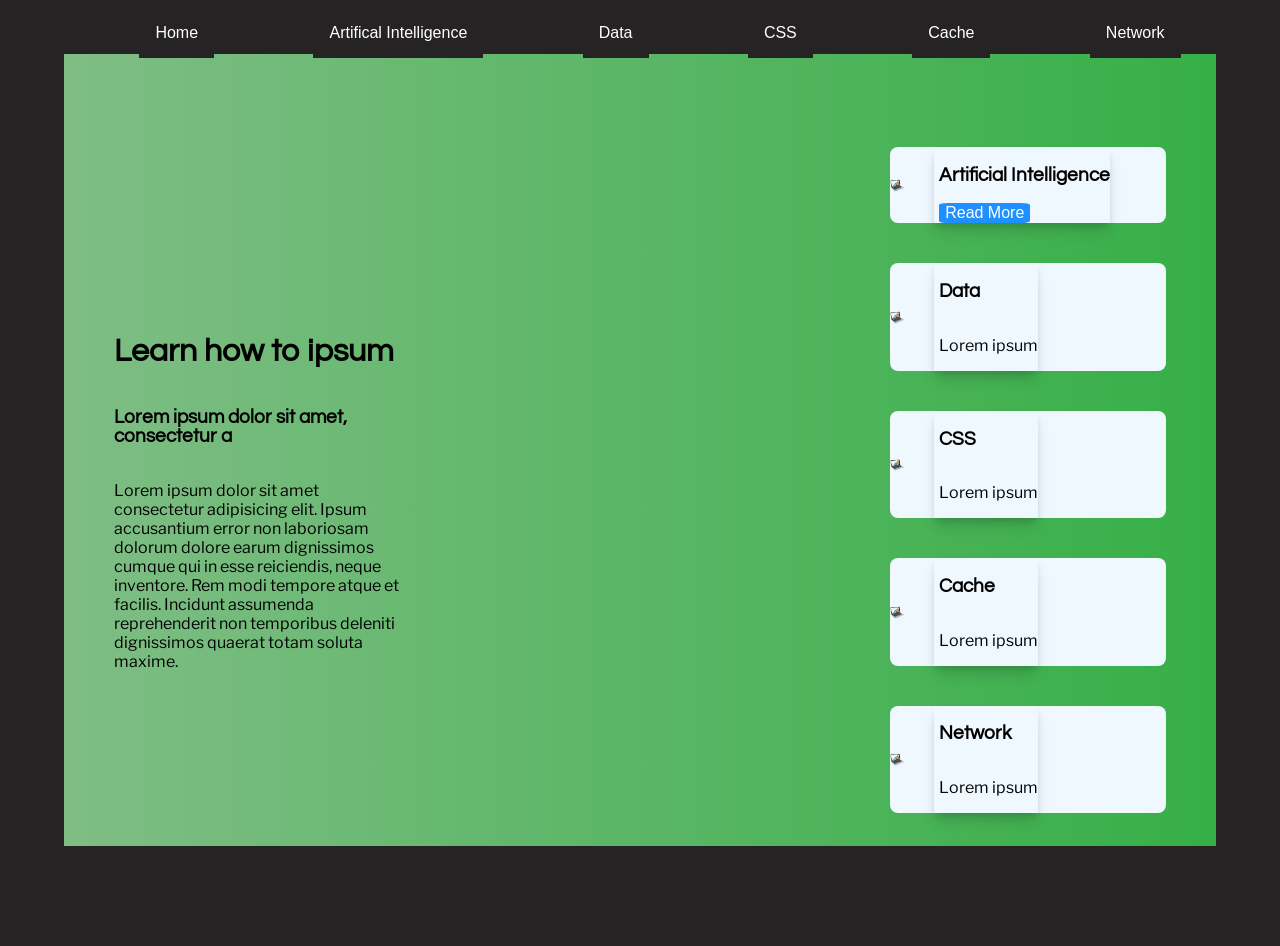
==== index.html @ a18963d1 "styling btn" ====
<!--
Tuesday
finish cards
Wednesday
website logo
organise docs
delete bad css
-->
<html lang="nb">

<head>
  <meta charset="UTF-8" />
  <meta name="viewport" content="width=device-width, initial-scale=1.0" />
  <title>IT Dictionary Sebastian</title>
</head>
<link rel="stylesheet" href="css/style.css" />

<body>
  <nav>
    <ul>
      <li class="navbar_li">
        <div class="dropdown">
          <a href="/index.html"><button class="dropbtn">Home</button></a>
      </li>
      <li class="navbar_li">
        <div class="dropdown">
          <a href="/html/ai.html"><button class="dropbtn">Artifical Intelligence</button></a>
          <div class="dropdown-content">
            <a href="/html/ai.html#Tutorial">Tutorial</a>
          </div>
        </div>
      </li>
      <li class="navbar_li">
        <div class="dropdown">
          <a href="/html/data.html"><button class="dropbtn">Data</button></a>
        </div>
      </li>
      <li class="navbar_li">
        <div class="dropdown">
          <a href="/html/css.html"><button class="dropbtn">CSS</button></a>
        </div>
      </li>
      <li class="navbar_li">
        <div class="dropdown">
          <a href="/html/cache.html"><button class="dropbtn">Cache</button></a>
        </div>
      </li>
      <li class="navbar_li">
        <div class="dropdown">
          <a href="/html/network.html"><button class="dropbtn">Network</button></a>
        </div>
      </li>
    </ul>
  </nav>
  <div class="frontpage_gradient">
    <div class="frontpage_group">
      <div class="frontpage_left_block">
        <h1>Learn how to ipsum</h1>
        <h3>Lorem ipsum dolor sit amet, consectetur a</h3>
        <p>
          Lorem ipsum dolor sit amet consectetur adipisicing elit. Ipsum
          accusantium error non laboriosam dolorum dolore earum dignissimos
          cumque qui in esse reiciendis, neque inventore. Rem modi tempore
          atque et facilis. Incidunt assumenda reprehenderit non temporibus
          deleniti dignissimos quaerat totam soluta maxime.
        </p>
      </div>

      <div class="frontpage_card_list">
        <ul>
          <li class="card_main">
            <img src="/img/laptop.png" alt="" />
            <div class="card_subject">
              <h3>Artificial Intelligence</h3>
              <a href="/html/ai.html"><button class="article_btn">Read More</button></a>
            </div>
          </li>
          <li class="card_main">
            <img src="/img/laptop.png" alt="" />
            <div class="card_subject">
              <h3>Data</h3>
              <p>Lorem ipsum</p>
            </div>
          </li>
          <li class="card_main">
            <img src="/img/laptop.png" alt="" />
            <div class="card_subject">
              <h3>CSS</h3>
              <p>Lorem ipsum</p>
            </div>
          </li>
          <li class="card_main">
            <img src="/img/laptop.png" alt="" />
            <div class="card_subject">
              <h3>Cache</h3>
              <p>Lorem ipsum</p>
            </div>
          </li>
          <li class="card_main">
            <img src="/img/laptop.png" alt="" />
            <div class="card_subject">
              <h3>Network</h3>
              <p>Lorem ipsum</p>
            </div>
          </li>
        </ul>
      </div>
    </div>
  </div>
</body>

</html>
---- css/style.css ----
body {
  box-sizing: border-box;
  width: 100%;
  height: 100%;
  margin: 0%;
  background-color: #252323;
  /* border: solid #252323; */
  border-width: 43;
  /* display:inline-block; */
  overflow: hidden;
  display: flex;
  justify-content: center;
  align-items: center;
}

nav {
  position: absolute;
  width: 100%;
  top: -8px;
  display: flex;
  justify-content: center;
}

nav ul {
  width: 100%;
  display: flex;
  justify-content: space-evenly;
}

.navbar_li {
  list-style-type: none;
  display: inline;
  font-size: large;
  /* padding-left: 2cm; */
  /* padding-right: 2cm; */
  font-size: 1.2rem;
}

a {
  color: aliceblue;
  text-decoration: none;
}

a:hover {
  text-decoration: underline;
}

p {
  font-family: "Libre Franklin";
}

h1 {
  font-family: "Questrial";
}

h3,
h2 {
  font-family: "Questrial";
}

.frontpage_group {
  display: flex;
  flex-direction: row;
  justify-content: space-between;
  align-items: center;
  height: 100%;
  padding: 50px;
}

.frontpage_gradient {
  background-image: linear-gradient(to right, #7fbd85, #36af47);
  height: 88vh;
  width: 90%;
}

.article_group {
  display: flex;
  flex-direction: row;
  justify-content: space-evenly;
  align-items: stretch;
  height: 100%;
  box-sizing: border-box;
}

.article_block {
  width: 43%;
  background-color: aliceblue;
  padding-left: 5px;
  padding-right: 5px;
}

.article_btn {
  background-color: dodgerblue;
  border-radius: 10%;
  color: white;
  font-size: 16px;
  border: none;
  cursor: pointer;
}

.frontpage_left_block {
  display: flex;
  flex-direction: column;
  width: 28%;
  justify-content: space-evenly;
}

.frontpage_card_list {
  border-radius: 10px;
  display: flex;
  flex-direction: column;
  width: 30%;
  justify-content: center;
}

.card_main {
  margin-bottom: 40px;
  border-radius: 8px;
  background-color: aliceblue;
  display: flex;
  gap: 30px;
}

.card_main img {
  width: 5%;
  object-fit: contain;
}

.card_subject {
  padding-left: 5px;
  display: flex;
  flex-direction: column;
  position: relative;
  box-shadow:
    0 4px 6px -1px rgba(0, 0, 0, 0.1),
    0 10px 15px -3px rgba(0, 0, 0, 0.15);
}

.dropdown {
  position: relative;
}

/* Style the dropdown button */
.dropbtn {
  background-color: #252323;
  color: white;
  padding: 16px;
  font-size: 16px;
  border: none;
  cursor: pointer;
}

/* Dropdown content */
.dropdown-content {
  display: none;
  position: absolute;
  background-color: #f9f9f9;
  min-width: 200px;
  box-shadow: 0px 8px 16px 0px rgba(0, 0, 0, 0.2);
}

/* Links inside dropdown content */
.dropdown-content a {
  color: black;
  padding: 12px 16px;
  text-decoration: none;
  display: block;
}

/* Change color of dropdown links on hover */
.dropdown-content a:hover {
  background-color: #f1f1f1;
}

/* Show the dropdown content on hover */
.dropdown:hover .dropdown-content {
  display: block;
}

/* Change background color of dropdown button on hover */
.dropdown:hover .dropbtn {
  background-color: #0a0a0a;
  text-decoration: underline;
}

@font-face {
  font-family: "Questrial";
  src: url("../font/Questrial.ttf") format("truetype");
  font-weight: normal;
  font-style: normal;
  font-display: swap;
}

@font-face {
  font-family: "Libre Franklin";
  src: url("../font/LibreFranklin.ttf") format("truetype");
  font-weight: normal;
  font-style: normal;
  font-display: swap;
}

@font-face {
  font-family: "Libre Franklin Italic";
  src: url("../font/LibreFranklin-Italic.ttf") format("truetype");
  font-weight: normal;
  font-style: normal;
  font-display: swap;
}
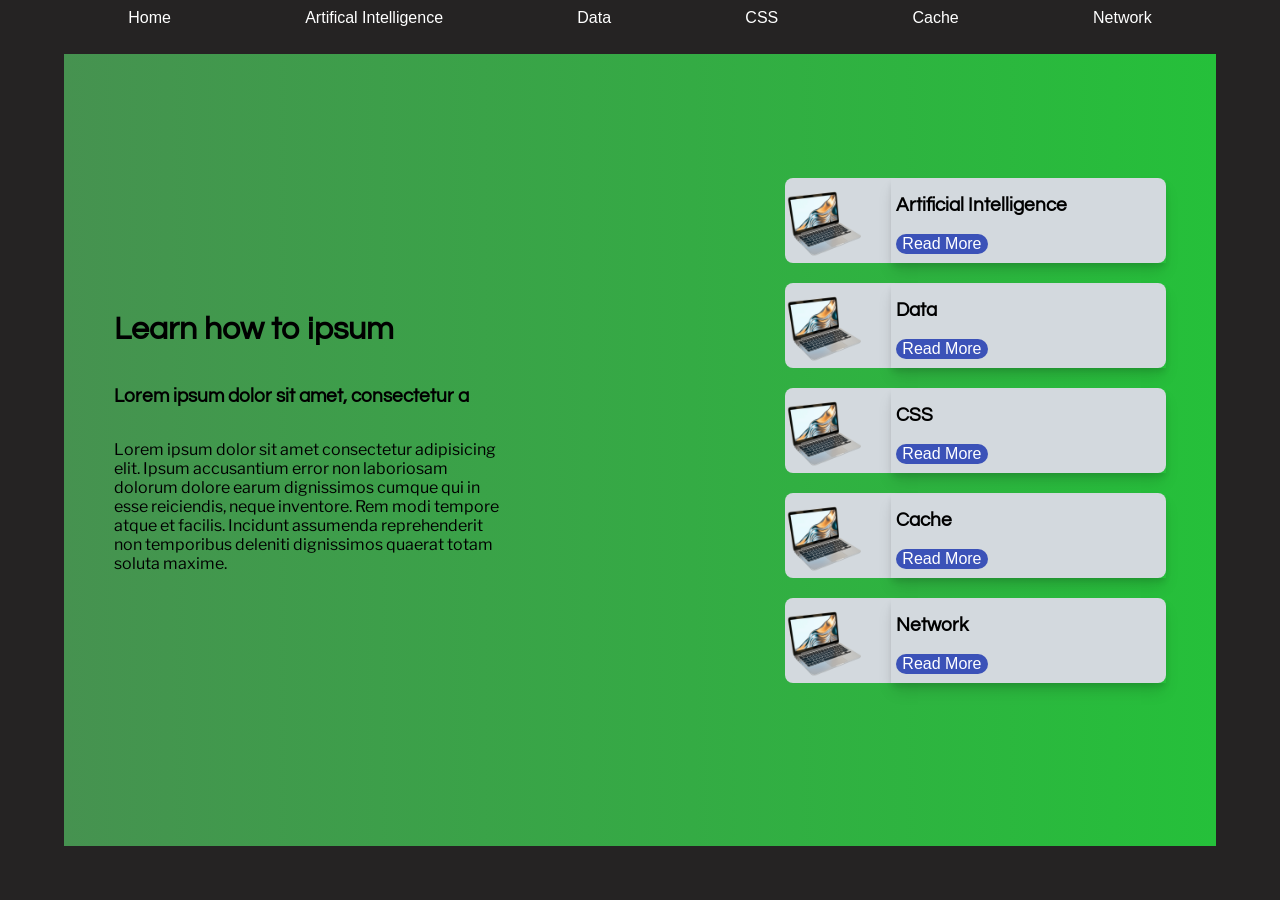
==== commit f0274910: "feat: blue styling" ====
--- a/index.html
+++ b/index.html
@@ -72,35 +72,35 @@
             <img src="/img/laptop.png" alt="" />
             <div class="card_subject">
               <h3>Artificial Intelligence</h3>
-              <a href="/html/ai.html"><button class="article_btn">Read More</button></a>
+              <a href="/html/ai.html"><button class="card_btn">Read More</button></a>
             </div>
           </li>
           <li class="card_main">
             <img src="/img/laptop.png" alt="" />
             <div class="card_subject">
               <h3>Data</h3>
-              <p>Lorem ipsum</p>
+              <a href="/html/data.html"><button class="card_btn">Read More</button></a>
             </div>
           </li>
           <li class="card_main">
             <img src="/img/laptop.png" alt="" />
             <div class="card_subject">
               <h3>CSS</h3>
-              <p>Lorem ipsum</p>
+              <a href="/html/css"><button class="card_btn">Read More</button></a>
             </div>
           </li>
           <li class="card_main">
             <img src="/img/laptop.png" alt="" />
             <div class="card_subject">
               <h3>Cache</h3>
-              <p>Lorem ipsum</p>
+              <a href="/html/cache.html"><button class="card_btn">Read More</button></a>
             </div>
           </li>
           <li class="card_main">
             <img src="/img/laptop.png" alt="" />
             <div class="card_subject">
               <h3>Network</h3>
-              <p>Lorem ipsum</p>
+              <a href="/html/network.html"><button class="card_btn">Read More</button></a>
             </div>
           </li>
         </ul>
--- a/css/style.css
+++ b/css/style.css
@@ -22,6 +22,7 @@
 }
 
 nav ul {
+  padding: 0;
   width: 100%;
   display: flex;
   justify-content: space-evenly;
@@ -31,8 +32,6 @@
   list-style-type: none;
   display: inline;
   font-size: large;
-  /* padding-left: 2cm; */
-  /* padding-right: 2cm; */
   font-size: 1.2rem;
 }
 
@@ -63,14 +62,67 @@
   flex-direction: row;
   justify-content: space-between;
   align-items: center;
-  height: 100%;
+  height: 85%;
   padding: 50px;
 }
 
 .frontpage_gradient {
-  background-image: linear-gradient(to right, #7fbd85, #36af47);
+  background-image: linear-gradient(to right, #469250, #25c03a);
   height: 88vh;
   width: 90%;
+}
+
+.frontpage_left_block {
+  display: flex;
+  flex-direction: column;
+  width: 38%;
+  justify-content: space-evenly;
+}
+
+.frontpage_card_list {
+  border-radius: 10px;
+  display: flex;
+  flex-direction: column;
+  width: 40%;
+  justify-content: center;
+}
+
+.card_main {
+  margin-bottom: 20px;
+  border-radius: 8px;
+  background-color: rgb(211, 217, 222);
+  display: flex;
+  gap: 30px;
+  height: 85px;
+}
+
+.card_main img {
+  width: 20%;
+  object-fit: contain;
+}
+
+.card_subject {
+  width: 100%;
+  padding-left: 5px;
+  display: flex;
+  flex-direction: column;
+  position: relative;
+  box-shadow:
+    0 4px 6px -1px rgba(0, 0, 0, 0.1),
+    0 10px 15px -3px rgba(0, 0, 0, 0.15);
+}
+
+.card_btn {
+  background-color: #3b52b8;
+  border-radius: 10px;
+  color: white;
+  font-size: 16px;
+  border: none;
+  cursor: pointer;
+}
+
+.card_subject h3 {
+  line-height: 1;
 }
 
 .article_group {
@@ -89,53 +141,6 @@
   padding-right: 5px;
 }
 
-.article_btn {
-  background-color: dodgerblue;
-  border-radius: 10%;
-  color: white;
-  font-size: 16px;
-  border: none;
-  cursor: pointer;
-}
-
-.frontpage_left_block {
-  display: flex;
-  flex-direction: column;
-  width: 28%;
-  justify-content: space-evenly;
-}
-
-.frontpage_card_list {
-  border-radius: 10px;
-  display: flex;
-  flex-direction: column;
-  width: 30%;
-  justify-content: center;
-}
-
-.card_main {
-  margin-bottom: 40px;
-  border-radius: 8px;
-  background-color: aliceblue;
-  display: flex;
-  gap: 30px;
-}
-
-.card_main img {
-  width: 5%;
-  object-fit: contain;
-}
-
-.card_subject {
-  padding-left: 5px;
-  display: flex;
-  flex-direction: column;
-  position: relative;
-  box-shadow:
-    0 4px 6px -1px rgba(0, 0, 0, 0.1),
-    0 10px 15px -3px rgba(0, 0, 0, 0.15);
-}
-
 .dropdown {
   position: relative;
 }
@@ -144,7 +149,6 @@
 .dropbtn {
   background-color: #252323;
   color: white;
-  padding: 16px;
   font-size: 16px;
   border: none;
   cursor: pointer;
@@ -157,6 +161,7 @@
   background-color: #f9f9f9;
   min-width: 200px;
   box-shadow: 0px 8px 16px 0px rgba(0, 0, 0, 0.2);
+  z-index: 10;
 }
 
 /* Links inside dropdown content */
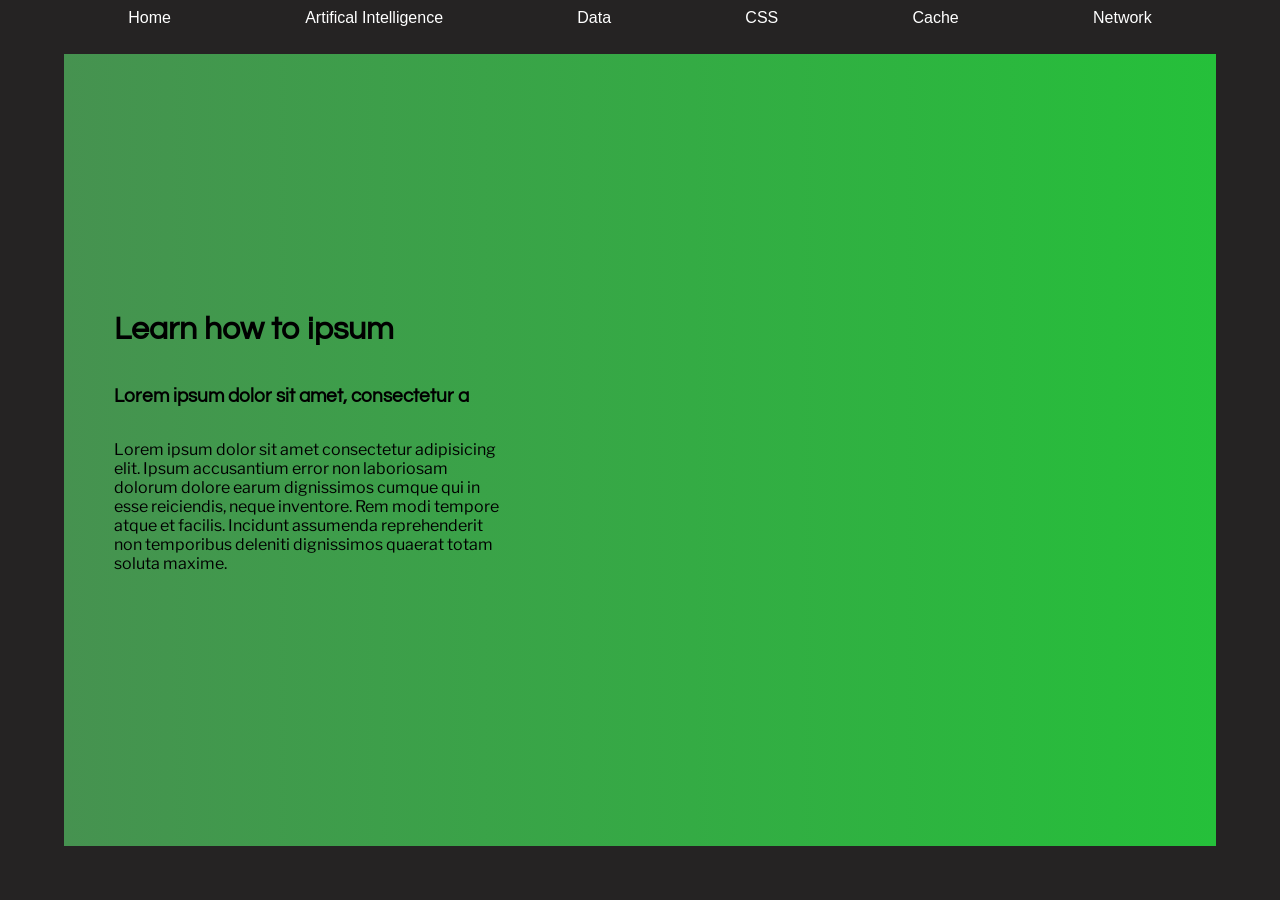
==== commit cda5892e: "delettion" ====
--- a/index.html
+++ b/index.html
@@ -1,8 +1,5 @@
 <!--
-Tuesday
-finish cards
 Wednesday
-website logo
 organise docs
 delete bad css
 -->
@@ -13,6 +10,7 @@
   <meta name="viewport" content="width=device-width, initial-scale=1.0" />
   <title>IT Dictionary Sebastian</title>
 </head>
+<link rel="icon" href="/img/laptop.png" type="image/x-icon">
 <link rel="stylesheet" href="css/style.css" />
 
 <body>
@@ -52,7 +50,10 @@
       </li>
     </ul>
   </nav>
-  <div class="frontpage_gradient">
+
+  <!-- PAGE -->
+   
+  <div class="gradient">
     <div class="frontpage_group">
       <div class="frontpage_left_block">
         <h1>Learn how to ipsum</h1>
@@ -66,45 +67,7 @@
         </p>
       </div>
 
-      <div class="frontpage_card_list">
-        <ul>
-          <li class="card_main">
-            <img src="/img/laptop.png" alt="" />
-            <div class="card_subject">
-              <h3>Artificial Intelligence</h3>
-              <a href="/html/ai.html"><button class="card_btn">Read More</button></a>
-            </div>
-          </li>
-          <li class="card_main">
-            <img src="/img/laptop.png" alt="" />
-            <div class="card_subject">
-              <h3>Data</h3>
-              <a href="/html/data.html"><button class="card_btn">Read More</button></a>
-            </div>
-          </li>
-          <li class="card_main">
-            <img src="/img/laptop.png" alt="" />
-            <div class="card_subject">
-              <h3>CSS</h3>
-              <a href="/html/css"><button class="card_btn">Read More</button></a>
-            </div>
-          </li>
-          <li class="card_main">
-            <img src="/img/laptop.png" alt="" />
-            <div class="card_subject">
-              <h3>Cache</h3>
-              <a href="/html/cache.html"><button class="card_btn">Read More</button></a>
-            </div>
-          </li>
-          <li class="card_main">
-            <img src="/img/laptop.png" alt="" />
-            <div class="card_subject">
-              <h3>Network</h3>
-              <a href="/html/network.html"><button class="card_btn">Read More</button></a>
-            </div>
-          </li>
-        </ul>
-      </div>
+
     </div>
   </div>
 </body>
--- a/css/style.css
+++ b/css/style.css
@@ -4,9 +4,7 @@
   height: 100%;
   margin: 0%;
   background-color: #252323;
-  /* border: solid #252323; */
   border-width: 43;
-  /* display:inline-block; */
   overflow: hidden;
   display: flex;
   justify-content: center;
@@ -52,11 +50,32 @@
   font-family: "Questrial";
 }
 
-h3,
-h2 {
+h3,h2 {
   font-family: "Questrial";
 }
 
+/* forskjellen mellom body og page body er at bare overflow x er hidden  */
+.page_body {
+  box-sizing: border-box;
+  width: 100%;
+  height: 100%;
+  margin: 0%;
+  background-color: #252323;
+  border-width: 43;
+  overflow-x: hidden;
+  display: flex;
+  justify-content: center;
+  align-items: center;
+}
+
+/* alle elements er wrapped rundt gradient for alle sider, funksjonen til gradient er for å lage en border rundt siden */
+.gradient {
+  background-image: linear-gradient(to right, #469250, #25c03a);
+  height: 88vh;
+  width: 90%;
+}
+
+/* class til div element som holder siden sammen  */
 .frontpage_group {
   display: flex;
   flex-direction: row;
@@ -64,12 +83,6 @@
   align-items: center;
   height: 85%;
   padding: 50px;
-}
-
-.frontpage_gradient {
-  background-image: linear-gradient(to right, #469250, #25c03a);
-  height: 88vh;
-  width: 90%;
 }
 
 .frontpage_left_block {
@@ -121,6 +134,7 @@
   cursor: pointer;
 }
 
+/* viktig fordi cards er ganske små og read more knappen vil ende opp utenfor card elementen */
 .card_subject h3 {
   line-height: 1;
 }
@@ -141,11 +155,11 @@
   padding-right: 5px;
 }
 
+/* dropdown source: w3 schools */
 .dropdown {
   position: relative;
 }
 
-/* Style the dropdown button */
 .dropbtn {
   background-color: #252323;
   color: white;
@@ -154,7 +168,7 @@
   cursor: pointer;
 }
 
-/* Dropdown content */
+/* Z index er for å holde teksten på toppen av skjermen */
 .dropdown-content {
   display: none;
   position: absolute;
@@ -164,7 +178,6 @@
   z-index: 10;
 }
 
-/* Links inside dropdown content */
 .dropdown-content a {
   color: black;
   padding: 12px 16px;
@@ -172,17 +185,13 @@
   display: block;
 }
 
-/* Change color of dropdown links on hover */
 .dropdown-content a:hover {
   background-color: #f1f1f1;
 }
-
-/* Show the dropdown content on hover */
 .dropdown:hover .dropdown-content {
   display: block;
 }
 
-/* Change background color of dropdown button on hover */
 .dropdown:hover .dropbtn {
   background-color: #0a0a0a;
   text-decoration: underline;
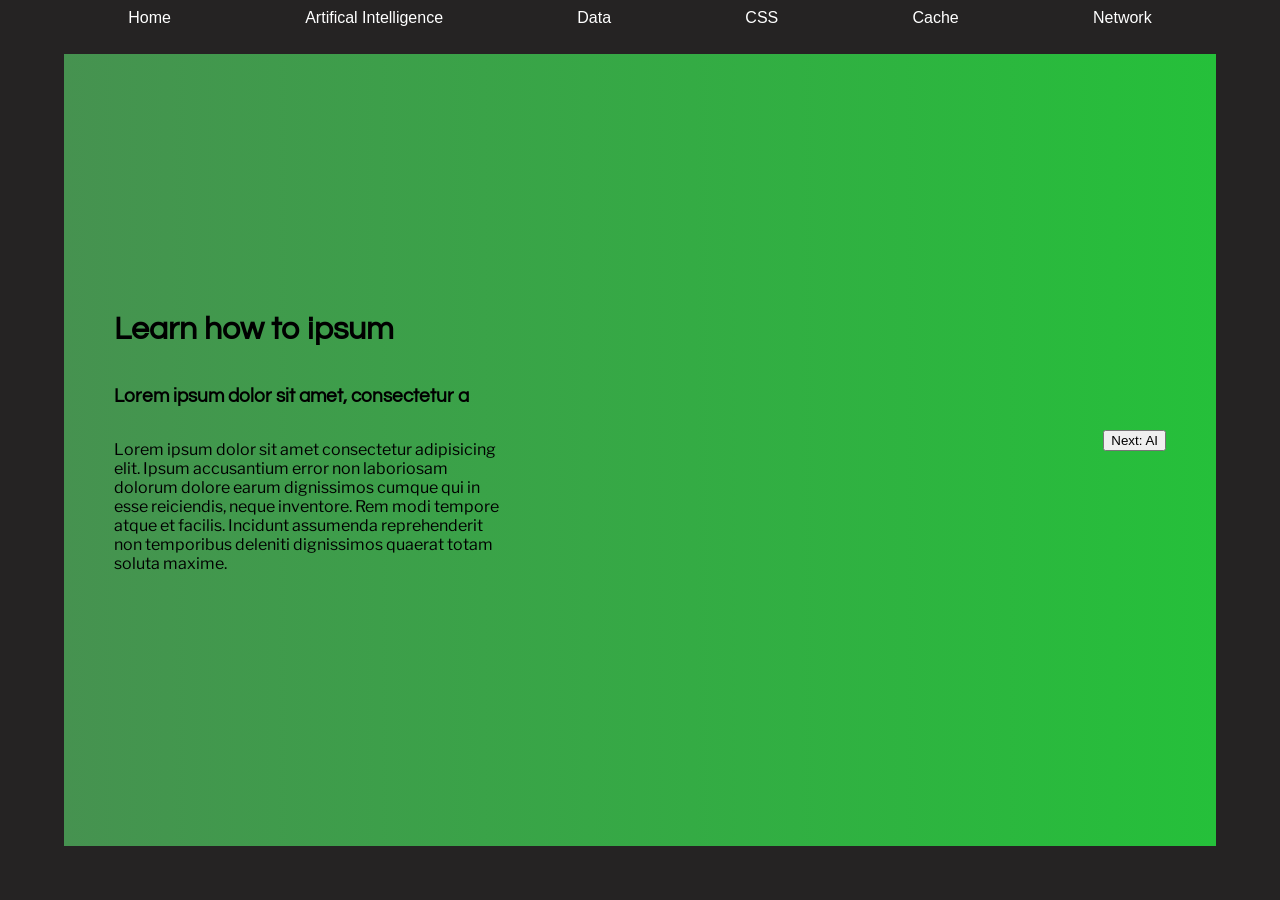
==== commit cf9b8dda: "next btn" ====
--- a/index.html
+++ b/index.html
@@ -18,34 +18,34 @@
     <ul>
       <li class="navbar_li">
         <div class="dropdown">
-          <a href="/index.html"><button class="dropbtn">Home</button></a>
+          <a href="./index.html"><button class="dropbtn">Home</button></a>
       </li>
       <li class="navbar_li">
         <div class="dropdown">
-          <a href="/html/ai.html"><button class="dropbtn">Artifical Intelligence</button></a>
+          <a href="./html/ai.html"><button class="dropbtn">Artifical Intelligence</button></a>
           <div class="dropdown-content">
-            <a href="/html/ai.html#Tutorial">Tutorial</a>
+            <a href="./html/ai.html#Tutorial">Tutorial</a>
           </div>
         </div>
       </li>
       <li class="navbar_li">
         <div class="dropdown">
-          <a href="/html/data.html"><button class="dropbtn">Data</button></a>
+          <a href="./html/data.html"><button class="dropbtn">Data</button></a>
         </div>
       </li>
       <li class="navbar_li">
         <div class="dropdown">
-          <a href="/html/css.html"><button class="dropbtn">CSS</button></a>
+          <a href="./html/css.html"><button class="dropbtn">CSS</button></a>
         </div>
       </li>
       <li class="navbar_li">
         <div class="dropdown">
-          <a href="/html/cache.html"><button class="dropbtn">Cache</button></a>
+          <a href="./html/cache.html"><button class="dropbtn">Cache</button></a>
         </div>
       </li>
       <li class="navbar_li">
         <div class="dropdown">
-          <a href="/html/network.html"><button class="dropbtn">Network</button></a>
+          <a href="./html/network.html"><button class="dropbtn">Network</button></a>
         </div>
       </li>
     </ul>
@@ -67,7 +67,7 @@
         </p>
       </div>
 
-
+      <a href="./html/ai.html"><button>Next: AI</button></a>
     </div>
   </div>
 </body>
--- a/css/style.css
+++ b/css/style.css
@@ -100,29 +100,13 @@
   justify-content: center;
 }
 
-.card_main {
-  margin-bottom: 20px;
-  border-radius: 8px;
-  background-color: rgb(211, 217, 222);
-  display: flex;
-  gap: 30px;
-  height: 85px;
-}
-
-.card_main img {
-  width: 20%;
-  object-fit: contain;
-}
-
-.card_subject {
-  width: 100%;
-  padding-left: 5px;
-  display: flex;
-  flex-direction: column;
-  position: relative;
-  box-shadow:
-    0 4px 6px -1px rgba(0, 0, 0, 0.1),
-    0 10px 15px -3px rgba(0, 0, 0, 0.15);
+.btns {
+  display: flex;
+  flex-direction: row;
+  justify-content: space-between;
+  align-items: center;
+  height: 100%;
+  padding: 50px;
 }
 
 .card_btn {
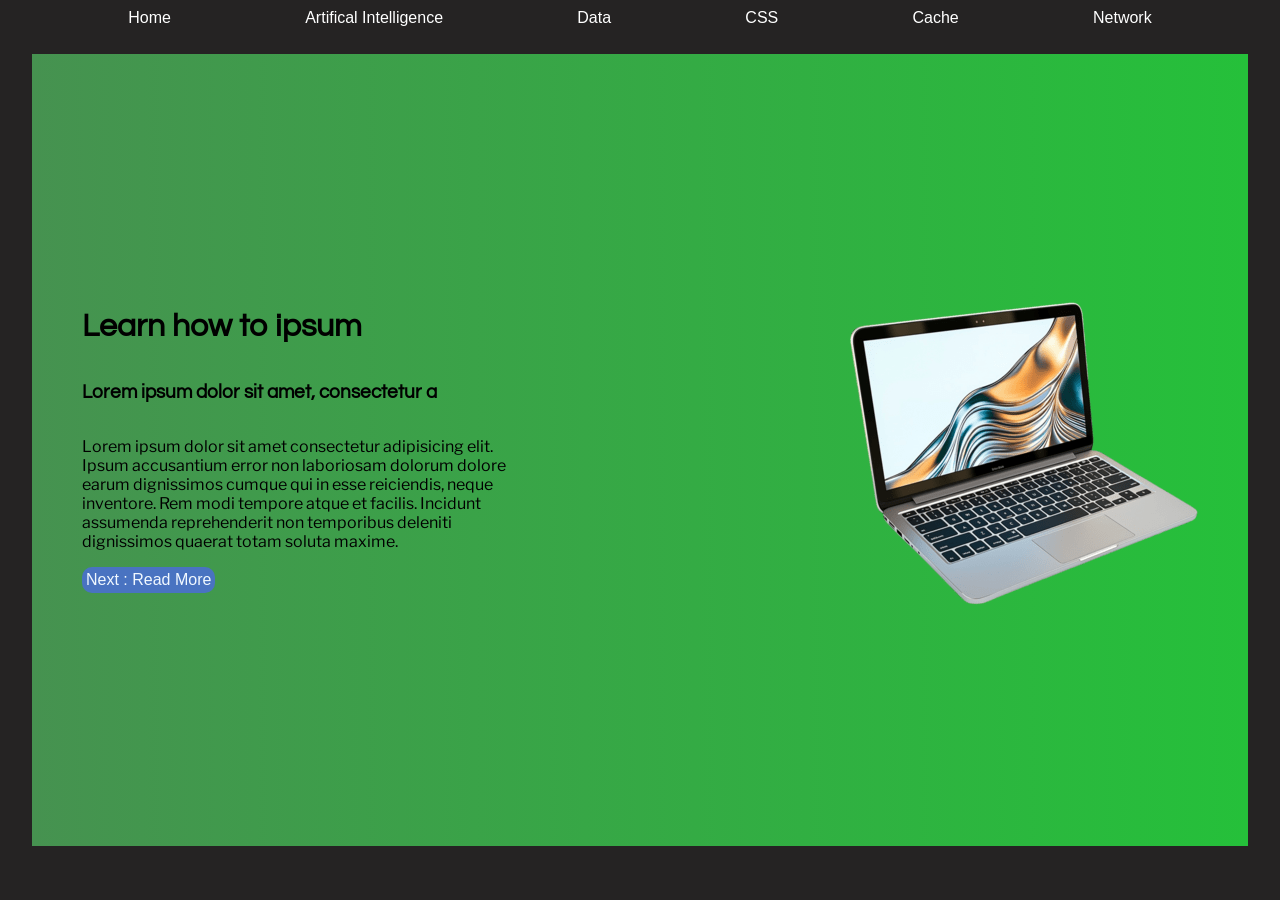
==== commit c392da4c: "fix: overflow" ====
--- a/index.html
+++ b/index.html
@@ -1,7 +1,7 @@
 <!--
 Wednesday
-organise docs
-delete bad css
+fix navbar
+
 -->
 <html lang="nb">
 
@@ -10,8 +10,8 @@
   <meta name="viewport" content="width=device-width, initial-scale=1.0" />
   <title>IT Dictionary Sebastian</title>
 </head>
-<link rel="icon" href="/img/laptop.png" type="image/x-icon">
-<link rel="stylesheet" href="css/style.css" />
+<link rel="icon" href="./img/laptop.png" type="image/x-icon">
+<link rel="stylesheet" href="./css/style.css" />
 
 <body>
   <nav>
@@ -65,9 +65,10 @@
           atque et facilis. Incidunt assumenda reprehenderit non temporibus
           deleniti dignissimos quaerat totam soluta maxime.
         </p>
+        <a href="./html/ai.html"><button class="frontpage_nex_btn">Next : Read More</button></a>
       </div>
 
-      <a href="./html/ai.html"><button>Next: AI</button></a>
+      <img src="./img/laptop.png" alt="laptop">
     </div>
   </div>
 </body>
--- a/css/style.css
+++ b/css/style.css
@@ -63,18 +63,63 @@
   background-color: #252323;
   border-width: 43;
   overflow-x: hidden;
-  display: flex;
-  justify-content: center;
+  overflow-y: auto;
+  display: flex;
+  justify-content: center;
+  z-index: 5;
   align-items: center;
 }
 
 /* alle elements er wrapped rundt gradient for alle sider, funksjonen til gradient er for å lage en border rundt siden */
 .gradient {
+  overflow: auto;
   background-image: linear-gradient(to right, #469250, #25c03a);
   height: 88vh;
-  width: 90%;
-}
-
+  width: 95%;
+}
+
+.navigation_group {
+  display: flex;
+  justify-content: center;
+  gap: 79.5%;
+}
+
+.frontpage_nex_btn {
+  padding: 4px;
+  border-radius: 10px;
+  color: aliceblue;
+  font-size: 16px;
+  border: none;
+  border-color: #252323;
+  background-color: rgb(73, 115, 193);
+}
+
+
+.article_nex_btn_left {
+  padding: 4px;
+  min-width: 80px;
+  border-bottom-right-radius: 10px;
+  color: aliceblue;
+  font-size: 16px;
+  border: none;
+  border-color: #252323;
+  background-color: rgb(73, 115, 193);
+}
+
+.article_nex_btn_right {
+  padding: 4px;
+  min-width: 80px;
+  border-bottom-left-radius: 10px;
+  color: aliceblue;
+  font-size: 16px;
+  border: none;
+  border-color: #252323;
+  background-color: rgb(73, 115, 193);
+}
+
+.frontpage_nex_btn:hover, .article_nex_btn_left:hover, .article_nex_btn_right:hover {
+  text-decoration: underline;
+}
 /* class til div element som holder siden sammen  */
 .frontpage_group {
   display: flex;
@@ -109,20 +154,6 @@
   padding: 50px;
 }
 
-.card_btn {
-  background-color: #3b52b8;
-  border-radius: 10px;
-  color: white;
-  font-size: 16px;
-  border: none;
-  cursor: pointer;
-}
-
-/* viktig fordi cards er ganske små og read more knappen vil ende opp utenfor card elementen */
-.card_subject h3 {
-  line-height: 1;
-}
-
 .article_group {
   display: flex;
   flex-direction: row;
@@ -133,8 +164,10 @@
 }
 
 .article_block {
-  width: 43%;
+  width: 60%;
   background-color: aliceblue;
+  overflow: auto;
+  scrollbar-width: none;
   padding-left: 5px;
   padding-right: 5px;
 }
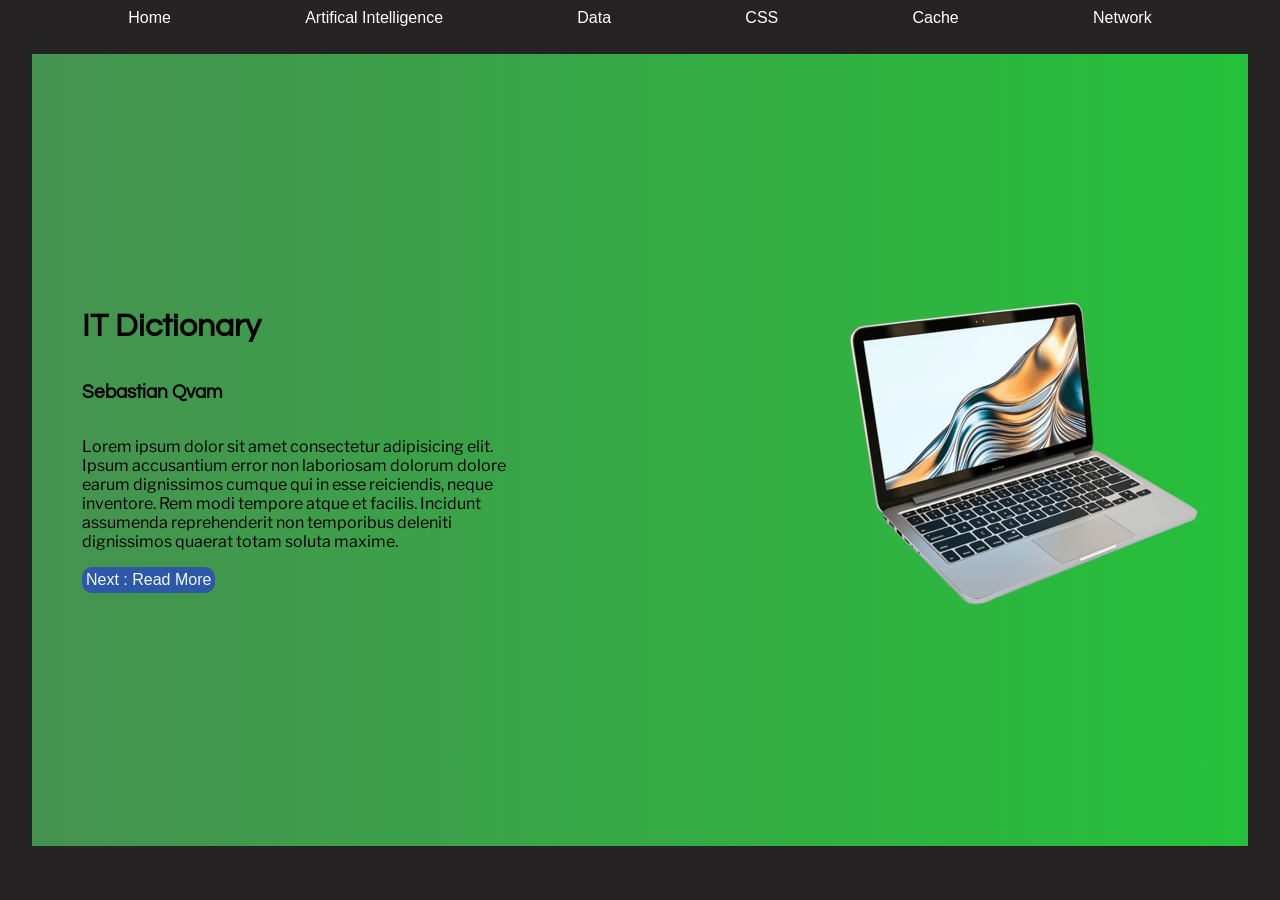
==== commit d9b4e3a9: "Update index.html" ====
--- a/index.html
+++ b/index.html
@@ -56,8 +56,8 @@
   <div class="gradient">
     <div class="frontpage_group">
       <div class="frontpage_left_block">
-        <h1>Learn how to ipsum</h1>
-        <h3>Lorem ipsum dolor sit amet, consectetur a</h3>
+        <h1>IT Dictionary</h1>
+        <h3>Sebastian Qvam</h3>
         <p>
           Lorem ipsum dolor sit amet consectetur adipisicing elit. Ipsum
           accusantium error non laboriosam dolorum dolore earum dignissimos
--- a/css/style.css
+++ b/css/style.css
@@ -16,7 +16,7 @@
   width: 100%;
   top: -8px;
   display: flex;
-  justify-content: center;
+  justify-content: stretch;
 }
 
 nav ul {
@@ -31,11 +31,18 @@
   display: inline;
   font-size: large;
   font-size: 1.2rem;
+  
 }
 
 a {
   color: aliceblue;
   text-decoration: none;
+}
+
+.a_page {
+  font-size: medium;
+  display: block;
+  color: #2949eb;
 }
 
 a:hover {
@@ -54,7 +61,6 @@
   font-family: "Questrial";
 }
 
-/* forskjellen mellom body og page body er at bare overflow x er hidden  */
 .page_body {
   box-sizing: border-box;
   width: 100%;
@@ -76,12 +82,15 @@
   background-image: linear-gradient(to right, #469250, #25c03a);
   height: 88vh;
   width: 95%;
+  scrollbar-width: none;
 }
 
 .navigation_group {
   display: flex;
-  justify-content: center;
-  gap: 79.5%;
+  justify-content: space-between;
+  align-items: center;
+  margin-left: -5px;
+  margin-right: -5px;
 }
 
 .frontpage_nex_btn {
@@ -91,7 +100,7 @@
   font-size: 16px;
   border: none;
   border-color: #252323;
-  background-color: rgb(73, 115, 193);
+  background-color: rgb(45, 88, 168);
 }
 
 
@@ -103,7 +112,7 @@
   font-size: 16px;
   border: none;
   border-color: #252323;
-  background-color: rgb(73, 115, 193);
+  background-color: rgb(45, 88, 168);
 }
 
 .article_nex_btn_right {
@@ -114,7 +123,7 @@
   font-size: 16px;
   border: none;
   border-color: #252323;
-  background-color: rgb(73, 115, 193);
+  background-color: rgb(45, 88, 168);
 }
 
 .frontpage_nex_btn:hover, .article_nex_btn_left:hover, .article_nex_btn_right:hover {
@@ -168,13 +177,26 @@
   background-color: aliceblue;
   overflow: auto;
   scrollbar-width: none;
+  scroll-behavior: smooth;
   padding-left: 5px;
   padding-right: 5px;
+  border: #252323 3.7px;
+  border-top: 0px;
+  border-bottom: 0px;
+  border-style:solid;
+}
+
+.article_img {
+  max-width: 50%;
+  border: #252323 3px;
+  border-style: solid;
+  max-height: auto;
 }
 
 /* dropdown source: w3 schools */
 .dropdown {
   position: relative;
+  
 }
 
 .dropbtn {
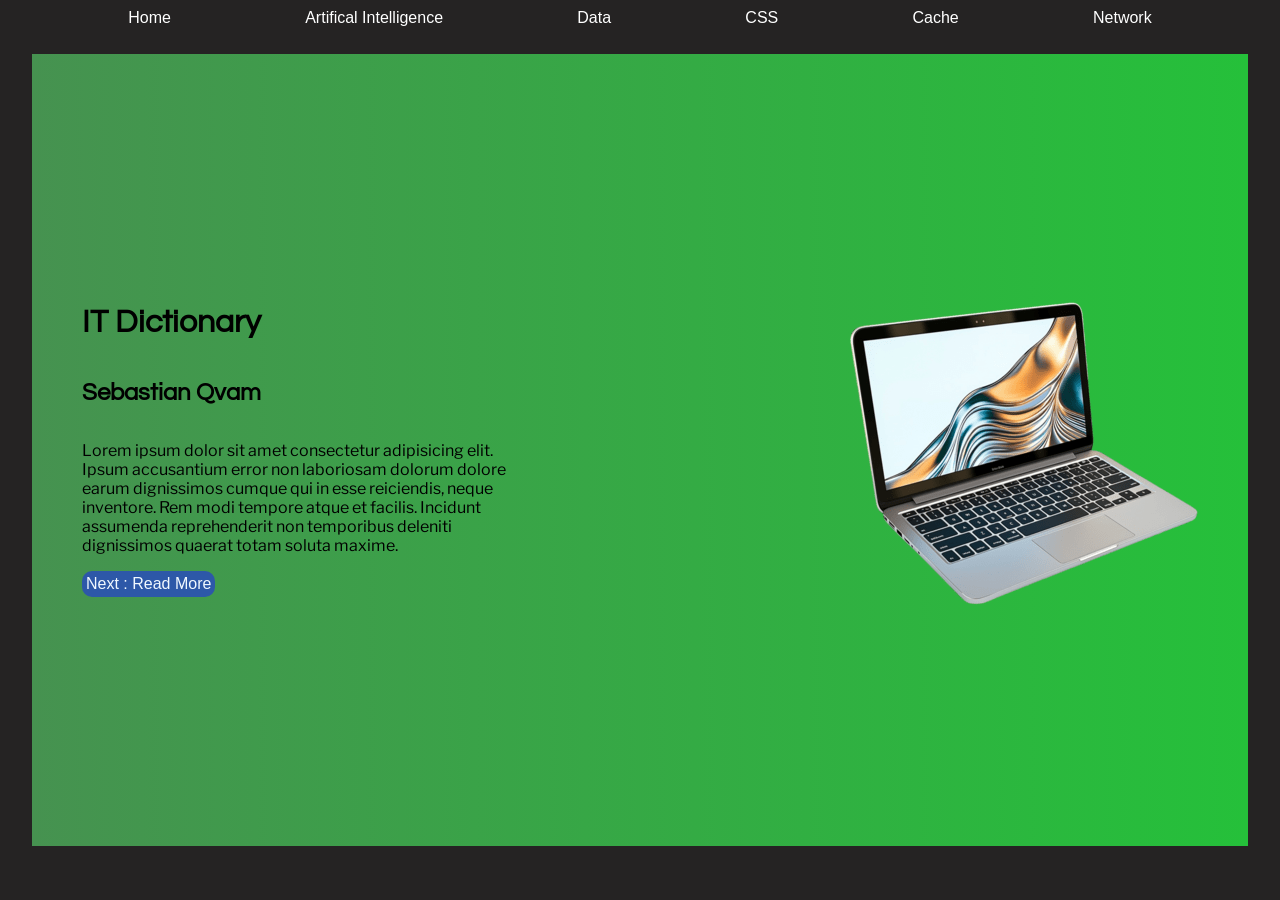
==== commit f8bc5942: "fix: rename" ====
--- a/index.html
+++ b/index.html
@@ -1,8 +1,3 @@
-<!--
-Wednesday
-fix navbar
-
--->
 <html lang="nb">
 
 <head>
@@ -57,7 +52,7 @@
     <div class="frontpage_group">
       <div class="frontpage_left_block">
         <h1>IT Dictionary</h1>
-        <h3>Sebastian Qvam</h3>
+        <h2>Sebastian Qvam</h2>
         <p>
           Lorem ipsum dolor sit amet consectetur adipisicing elit. Ipsum
           accusantium error non laboriosam dolorum dolore earum dignissimos
@@ -67,7 +62,6 @@
         </p>
         <a href="./html/ai.html"><button class="frontpage_nex_btn">Next : Read More</button></a>
       </div>
-
       <img src="./img/laptop.png" alt="laptop">
     </div>
   </div>
--- a/css/style.css
+++ b/css/style.css
@@ -195,7 +195,7 @@
 
 /* dropdown source: w3 schools */
 .dropdown {
-  position: relative;
+  position: relative; 
   
 }
 
@@ -208,6 +208,7 @@
 }
 
 /* Z index er for å holde teksten på toppen av skjermen */
+/* display none sånn at den ikke er synlig */
 .dropdown-content {
   display: none;
   position: absolute;
@@ -227,6 +228,8 @@
 .dropdown-content a:hover {
   background-color: #f1f1f1;
 }
+
+/* display block etter musen er over dropdown */
 .dropdown:hover .dropdown-content {
   display: block;
 }
